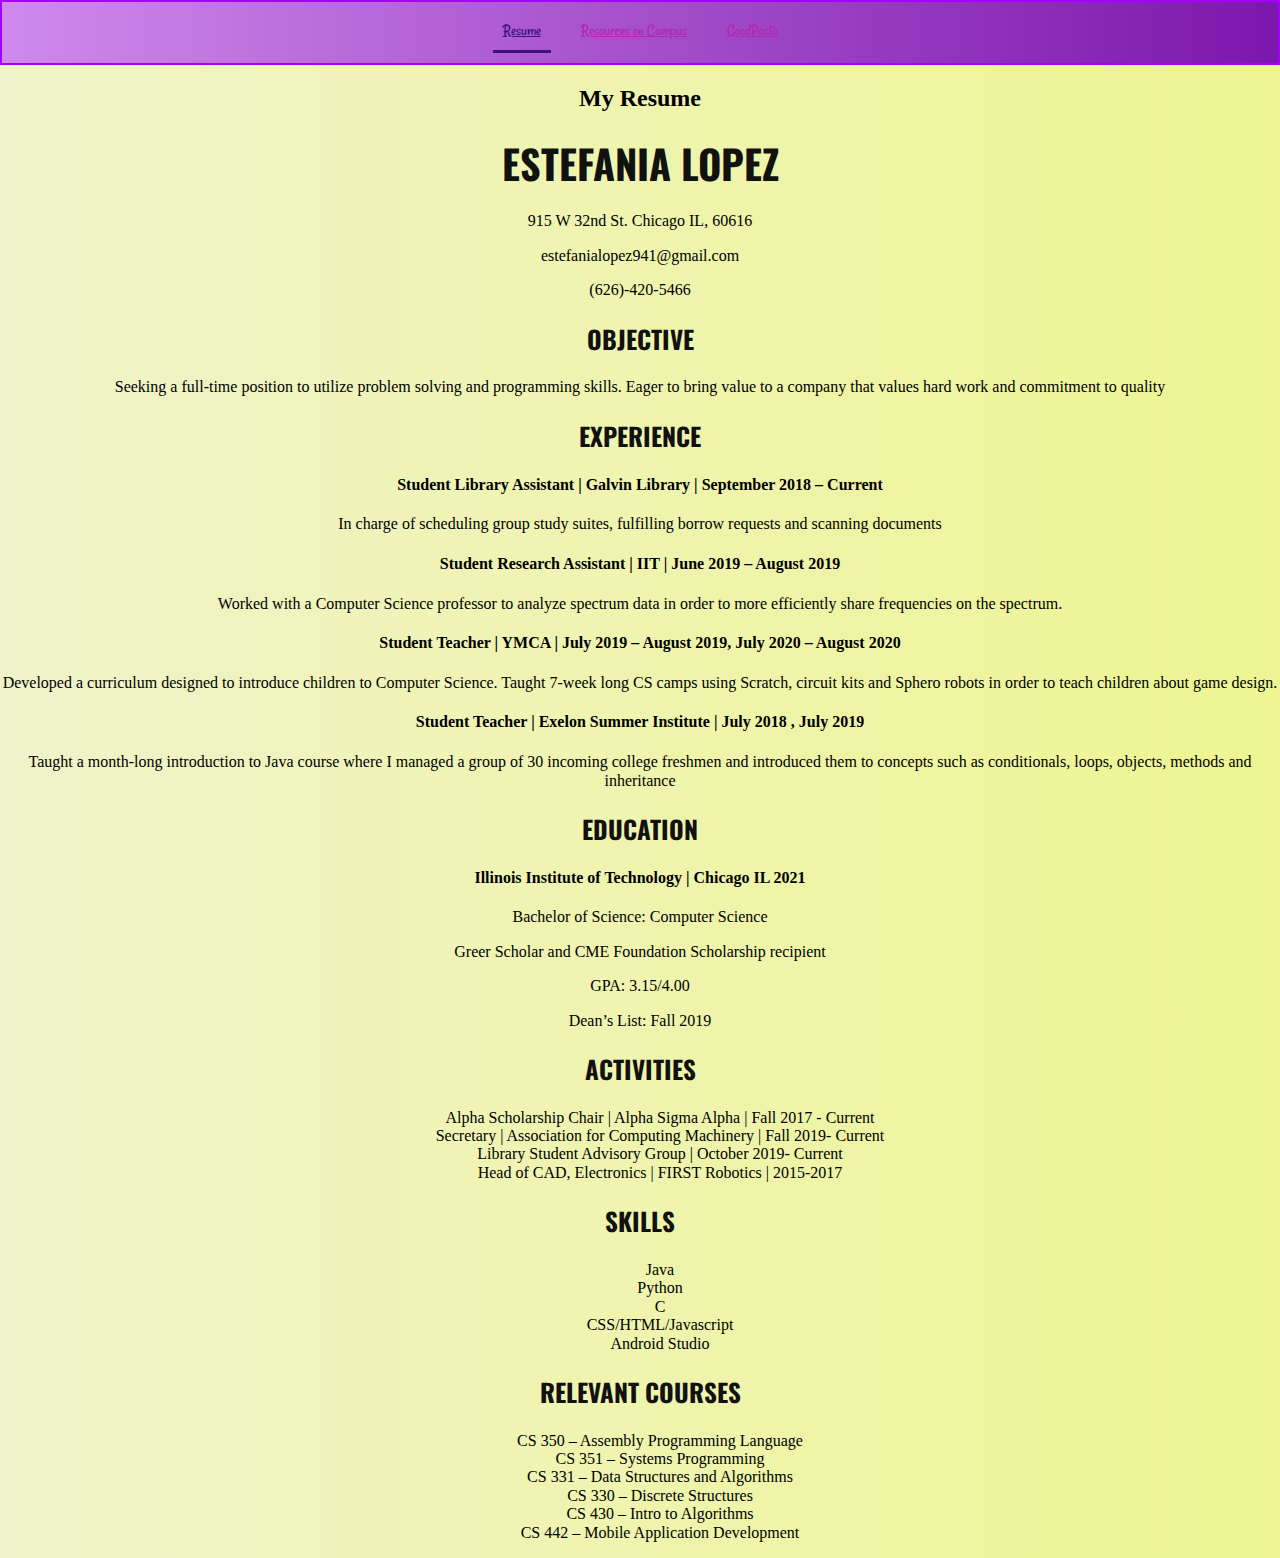
==== index.html @ fc967716 "init set-up" ====
<!DOCTYPE html>
<html lang="en">

<head>
  <meta charset="UTF-8">
  <title>ITMD-361 Internet Technology and Web Design </title>
  <link rel="stylesheet" href="style/normalize.css">
  <link rel="stylesheet" href="style/styles.css">
</head>

<body id="idx-body">
  <nav id="navbar">
    <ul class="font-effect-neon">
      <li>
        <a id="thisone" href="index.html">Resume</a>
      </li>
      <li>
        <a href="resourcesiit.html">Resources on Campus</a>
      </li>
      <li>
        <a href="aboutme.html">GoodPasta</a>
      </li>
    </ul>
  </nav>
  <h2> My Resume </h2>
  <h1 id="idx-h1"><strong>ESTEFANIA LOPEZ</strong> </h1>
  <p>915 W 32nd St. Chicago IL, 60616 </p>
  <p>estefanialopez941@gmail.com</p>
  <p> (626)-420-5466</p>
  <div id="idx-h3">
    <h3 class="dx-h3"><strong>OBJECTIVE</strong> </h3>
    <p>Seeking a full-time position to utilize problem solving and programming skills. Eager to bring value to a company that values hard work and commitment to quality</p>
    <h3 class="dx-h3"><strong>EXPERIENCE</strong> </h3>
    <h4>Student Library Assistant | Galvin Library | September 2018 – Current</h4>
    <p>In charge of scheduling group study suites, fulfilling borrow requests and scanning documents</p>
    <h4>Student Research Assistant | IIT | June 2019 – August 2019</h4>
    <p>Worked with a Computer Science professor to analyze spectrum data in order to more efficiently share frequencies on the spectrum.</p>
    <h4>Student Teacher | YMCA | July 2019 – August 2019, July 2020 – August 2020</h4>
    <p> Developed a curriculum designed to introduce children to Computer Science. Taught 7-week long CS camps using Scratch, circuit kits and Sphero robots in order to teach children about game design.</p>
    <h4>Student Teacher | Exelon Summer Institute | July 2018 , July 2019</h4>
    <p>Taught a month-long introduction to Java course where I managed a group of 30 incoming college freshmen and introduced them to concepts such as conditionals, loops, objects, methods and inheritance</p>
    <h3 class="dx-h3"><strong>EDUCATION</strong> </h3>
    <h4>Illinois Institute of Technology | Chicago IL 2021</h4>
    <p>Bachelor of Science: Computer Science</p>
    <p>Greer Scholar and CME Foundation Scholarship recipient</p>
    <p>GPA: 3.15/4.00</p>
    <p>Dean’s List: Fall 2019</p>
    <h3 class="dx-h3"><strong>ACTIVITIES</strong> </h3>
    <ul class="b">
        <li>Alpha Scholarship Chair | Alpha Sigma Alpha | Fall 2017 - Current</li>
        <li>Secretary | Association for Computing Machinery | Fall 2019- Current</li>
        <li>Library Student Advisory Group | October 2019- Current</li>
        <li>Head of CAD, Electronics | FIRST Robotics | 2015-2017</li>
    </ul>
    <h3 class="dx-h3"><strong>SKILLS</strong> </h3>
      <ul class="b">
        <li>Java</li>
        <li>Python</li>
        <li>C</li>
        <li>CSS/HTML/Javascript</li>
        <li>Android Studio</li>
        </ul>
    <h3 class="dx-h3"><strong>RELEVANT COURSES</strong> </h3>
    <ul class="b">
      <li>CS 350 – Assembly Programming Language</li>
      <li>CS 351 – Systems Programming</li>
      <li>CS 331 – Data Structures and Algorithms
      <li>CS 330 – Discrete Structures</li>
      <li>CS 430 – Intro to Algorithms </li>
      <li>CS 442 – Mobile Application Development</li>
    </ul>
  </div>
</body>

</html>
---- style/styles.css ----
@import url('https://fonts.googleapis.com/css?family=Rancho&effect=neon');
@import url('https://fonts.googleapis.com/css?family=Oswald&effect=shadow-multiple');
img {
  display: block;
  margin-left: auto;
  margin-right: auto;
  
  border-radius: 10px;
  max-width: 250px; 
  max-height: 250px;
}

.am-h1 {
  position: relative;
  font-family: 'Oswald', cursive;
  text-align: center;
  font-size: 40px;
  color: rgb(12, 69, 192);
}

#am-body {
  text-align: center;
  background-image: linear-gradient(to right, rgb(0, 162, 255), rgb(39, 133, 139));
}


#idx-h1 {
  position: relative;
  font-family: 'Oswald', cursive;
  text-align: center;
  font-size: 40px;
  color: rgb(17, 17, 16);
}

.dx-h3 {
  position: relative;
  font-family: 'Oswald', cursive;
  text-align: center;
  font-size: 25px;
  color: rgb(17, 17, 16);
}

#idx-body {
  text-align: center;
  background-image: linear-gradient(to right, rgb(240, 243, 202), rgb(238, 245, 146));
}

#res-h1 {
  position: relative;
  font-family: 'Oswald', cursive;
  text-align: center;
  font-size: 40px;
  color: rgb(46, 78, 47);
}

.res-h2 {
  position: relative;
  font-family: 'Oswald', cursive;
  text-align: center;
  font-size: 30px;
  color: rgb(46, 78, 47);
}

#res-body {
  text-align: center;
  background-image: linear-gradient(to right, rgb(210, 245, 228), rgb(137, 235, 187));
}

#navbar {
  background-image: linear-gradient(to left, rgb(124, 23, 172), rgb(207, 137, 235));
  overflow: hidden;
  border: 2px solid rgb(162, 0, 255);

}

#navbar ul{
  float: left;
  position: relative;
  list-style-type: none;
  margin: 0;
  padding: 0;
  left: 50%;

}

#navbar ul li {
  position: relative;
  float: left;
  right: 50%;
}

#navbar ul li a{
  display: inline-block;
  padding: 10px;
  color: rgb(177, 40, 177);
  text-align: center;
  font-size: 100%;
  margin: 10px;
  font-family: 'Rancho';
}



#navbar #thisone{
  color: rgb(60, 18, 129);
  border-bottom: 3px solid rgb(60, 18, 129);
}

.b{
  list-style-type: none;
}
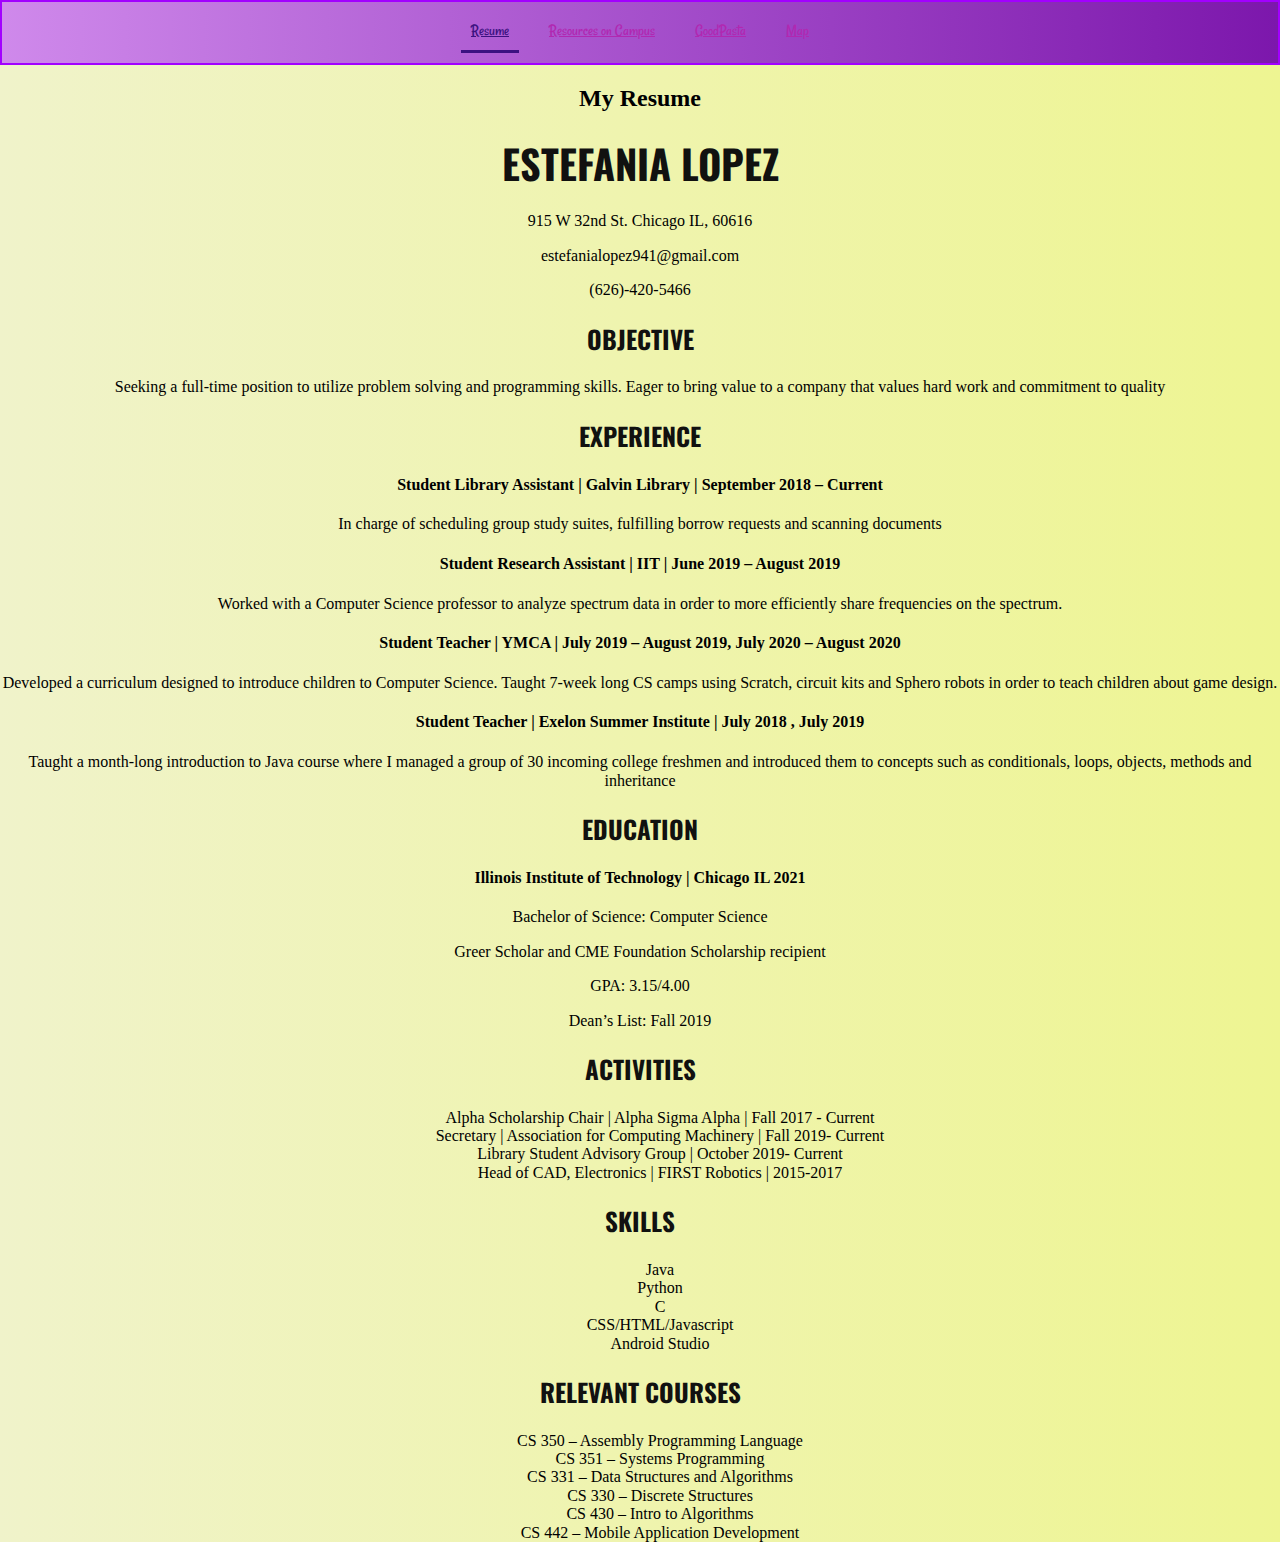
==== commit 228d57e9: "added nav to map" ====
--- a/index.html
+++ b/index.html
@@ -19,6 +19,9 @@
       </li>
       <li>
         <a href="aboutme.html">GoodPasta</a>
+      </li>
+      <li>
+        <a href="maps.html">Map</a>
       </li>
     </ul>
   </nav>
--- a/style/styles.css
+++ b/style/styles.css
@@ -108,4 +108,36 @@
 
 .b{
   list-style-type: none;
+}
+
+#map {
+  height: 100%;
+}
+/* Optional: Makes the sample page fill the window. */
+html, body {
+  height: 100%;
+  margin: 0;
+  padding: 0;
+}
+
+#wrapper {
+  width: 850px;
+  height: 600px;
+  background-color: rgba(180, 0, 204, 0.507);
+  margin:0 auto;
+  overflow: hidden;
+  margin-top: 10px;
+}
+#canvas {
+  width: 700px;
+  height: 500px;
+  background-color: #ccc;
+  margin: 30px auto;
+}
+
+html, body, #map-wrapper #map-canvas {
+  margin: 0;
+  padding: 0;
+  height: 840px;
+  width: 100%;
 }